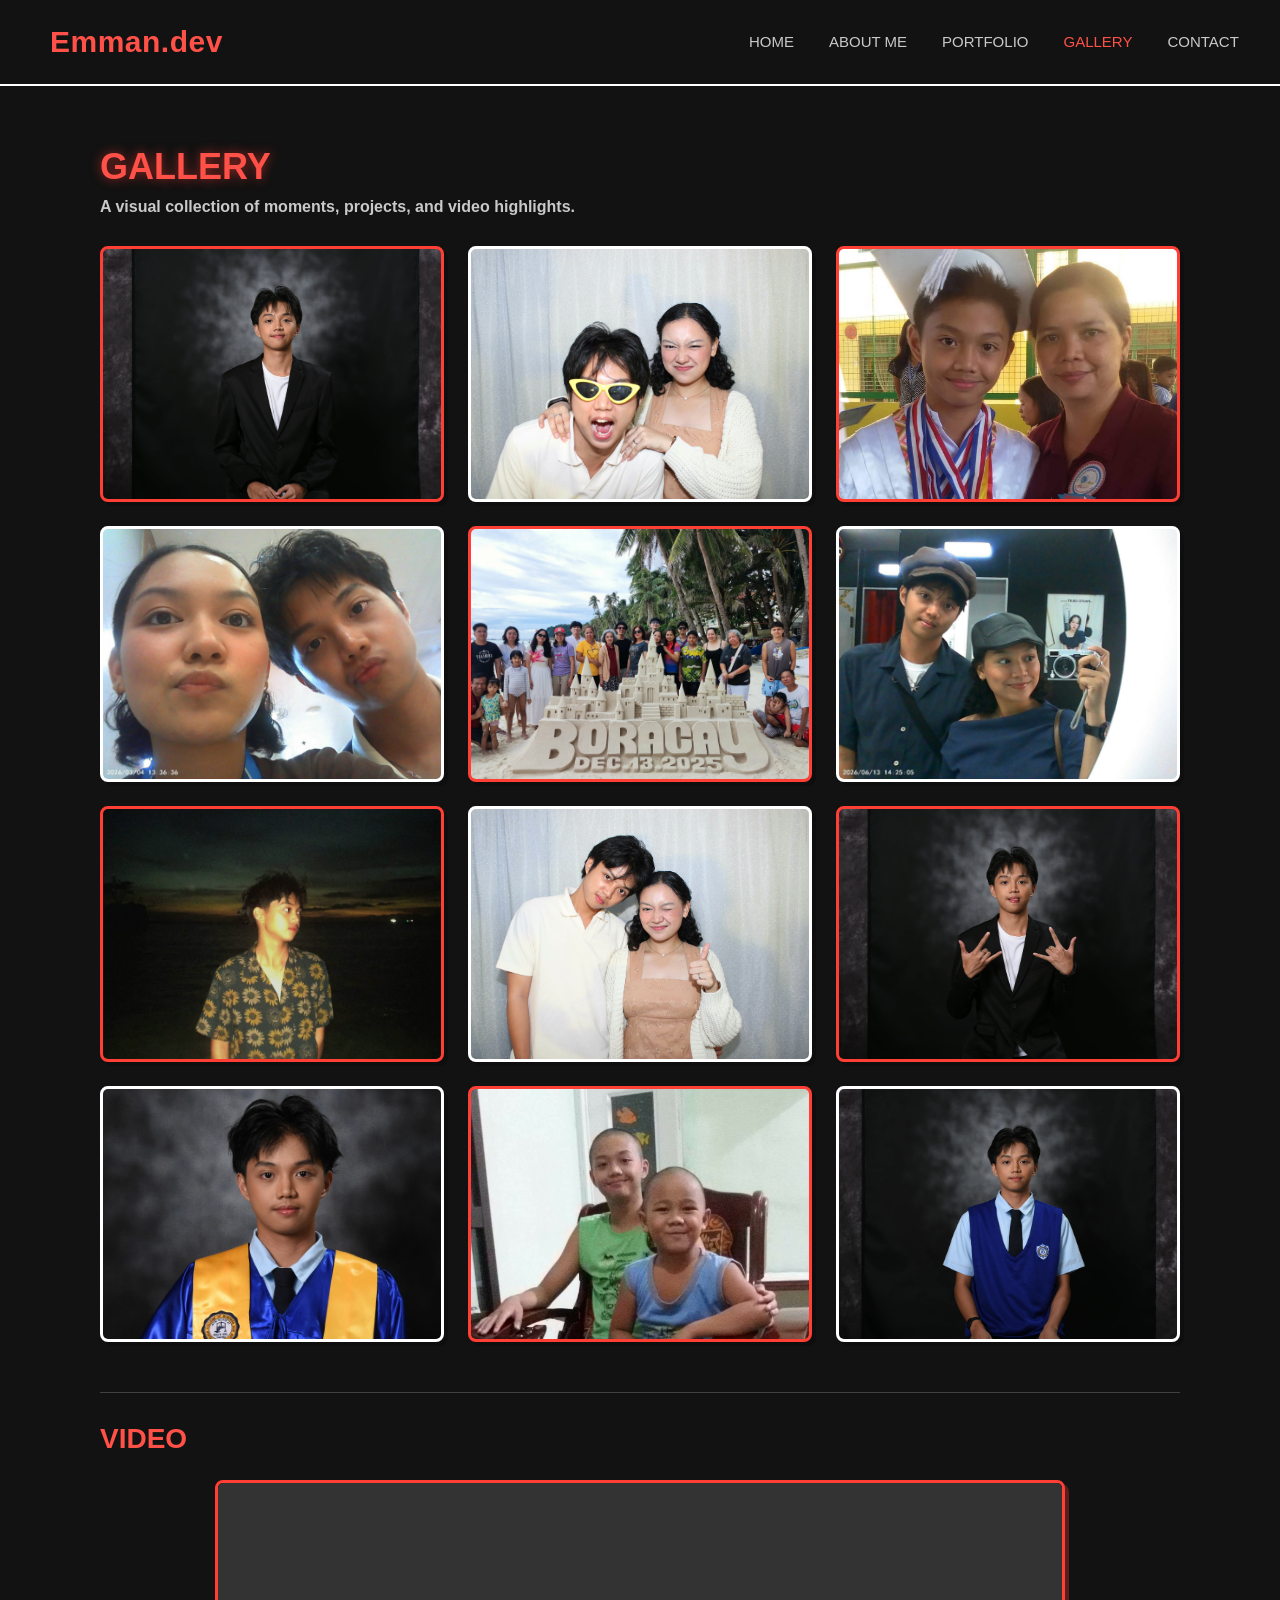
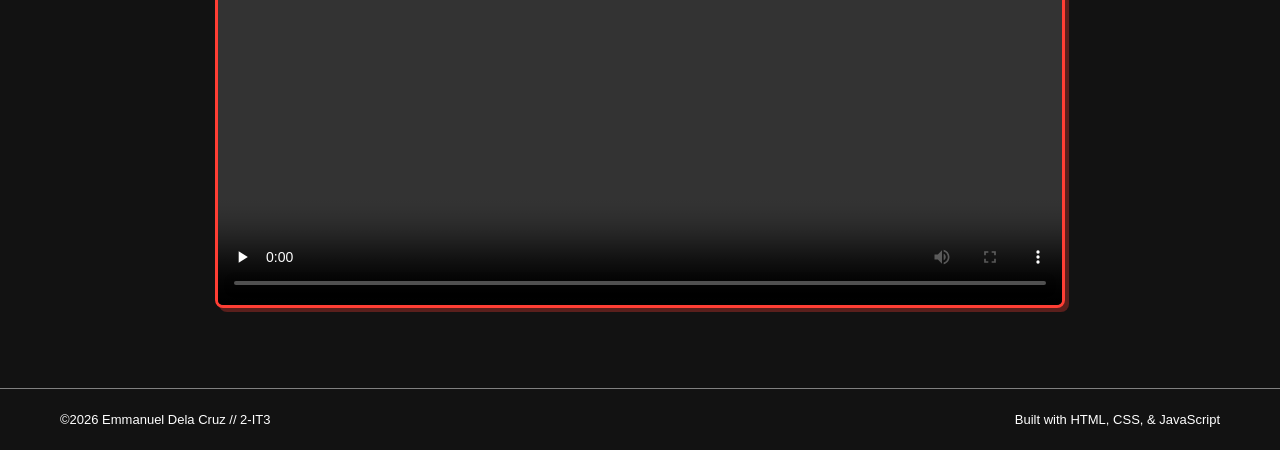
==== mtwebsite4.html @ 7c1d028a "Add files via upload" ====
<!DOCTYPE html>
<html>
<head>
    <title>Emman.dev - Gallery</title>
    <link rel="stylesheet" href="mtwebsite.css">
</head>
<body>
    <header>
        <h2>Emman.dev</h2>
        <nav>
            <a id="inactive" href="index.html">HOME</a>
            <a id="inactive" href="mtwebsite2.html">ABOUT ME</a>
            <a id="inactive" href="mtwebsite3.html">PORTFOLIO</a>
            <a id="current" href="mtwebsite4.html">GALLERY</a>
            <a id="inactive" href="mtwebsite5.html">CONTACT</a>
        </nav>
    </header>

    <main class="gallery-container">
        <div class="gallery-header">
            <h1 class="gallery-title">GALLERY</h1>
            <p class="gallery-desc">A visual collection of moments, projects, and video highlights.</p>
        </div>

        <div class="photo-grid">
            <div class="photo-card card-red"><img src="picgrad.jpg" alt="Gallery Photo 1" loading="lazy"></div>
            <div class="photo-card card-white"><img src="fc3fefed-8f3f-4887-a269-4e8d39fa4fca.jpg" alt="Gallery Photo 2" loading="lazy"></div>
            <div class="photo-card card-red"><img src="grade6.jpg" alt="Gallery Photo 3" loading="lazy"></div>

            <div class="photo-card card-white"><img src="34e5b8d7-7927-49e2-ba77-7a2b40ca5571.jpg" alt="Gallery Photo 4" loading="lazy"></div>
            <div class="photo-card card-red"><img src="e7d16a01-5a98-40bb-8fe8-2b0567c66f62.jpg" alt="Gallery Photo 5" loading="lazy"></div>
            <div class="photo-card card-white"><img src="58e9858e-4536-45dc-9fd1-149c403f8515 (1).jpg" alt="Gallery Photo 6" loading="lazy"></div>

            <div class="photo-card card-red"><img src="pfp.jpg" alt="Gallery Photo 7" loading="lazy"></div>
            <div class="photo-card card-white"><img src="d530928c-b0c4-4b78-9b4b-48a3a0af0755.jpg" alt="Gallery Photo 8" loading="lazy"></div>
            <div class="photo-card card-red"><img src="1585314a-26e5-4bff-82e3-e3f77af738b6.jpg" alt="Gallery Photo 9" loading="lazy"></div>

            <div class="photo-card card-white"><img src="2962ba67-2a52-4245-a6a3-6c8090b1d796.jpg" alt="Gallery Photo 10" loading="lazy"></div>
            <div class="photo-card card-red"><img src="8c737b59-cb9d-4828-8fc3-8a4c7bacfbcb.jpg" alt="Gallery Photo 11" loading="lazy"></div>
            <div class="photo-card card-white"><img src="8101c774-5c3d-4612-8ea3-63ba22012fd7.jpg" alt="Gallery Photo 12" loading="lazy"></div>
        </div>

        <div class="gallery-section-title">
            <h2>VIDEO</h2>
        </div>

        <div class="video-stack">
            <div class="video-card card-red">
                <video controls preload="none" playsinline>
                    <source src="gradvid.mp4" type="video/mp4">
                    Your browser does not support the video tag.
                </video>
            </div>
        </div>
    </main>

    <div id="lightbox" class="lightbox">
        <span class="lightbox-close">&times;</span>
        <button class="lightbox-btn lightbox-prev">&#10094;</button>
        <div class="lightbox-content">
            <img id="lightbox-img" src="" alt="Enlarged gallery photo">
        </div>
        <button class="lightbox-btn lightbox-next">&#10095;</button>
    </div>

    <div class="footer">
        <p>©2026 Emmanuel Dela Cruz // 2-IT3</p>
        <p>Built with HTML, CSS, & JavaScript</p>
    </div>

    <script>
        const photoCards = document.querySelectorAll('.photo-card img');
        const lightbox = document.getElementById('lightbox');
        const lightboxImg = document.getElementById('lightbox-img');
        const closeBtn = document.querySelector('.lightbox-close');
        const prevBtn = document.querySelector('.lightbox-prev');
        const nextBtn = document.querySelector('.lightbox-next');

        let currentIndex = 0;
        const imagesList = Array.from(photoCards);

        function showLightbox(index) {
            currentIndex = index;
            lightboxImg.src = imagesList[currentIndex].src;
            lightbox.classList.add('active');
        }

        function closeLightbox() {
            lightbox.classList.remove('active');
        }

        function nextImage() {
            currentIndex = (currentIndex + 1) % imagesList.length;
            lightboxImg.src = imagesList[currentIndex].src;
        }

        function prevImage() {
            currentIndex = (currentIndex - 1 + imagesList.length) % imagesList.length;
            lightboxImg.src = imagesList[currentIndex].src;
        }

        imagesList.forEach((img, index) => {
            img.addEventListener('click', () => showLightbox(index));
        });

        closeBtn.addEventListener('click', closeLightbox);
        nextBtn.addEventListener('click', nextImage);
        prevBtn.addEventListener('click', prevImage);

        lightbox.addEventListener('click', (e) => {
            if (e.target === lightbox) closeLightbox();
        });

        document.addEventListener('keydown', (e) => {
            if (!lightbox.classList.contains('active')) return;
            if (e.key === 'Escape') closeLightbox();
            if (e.key === 'ArrowRight') nextImage();
            if (e.key === 'ArrowLeft') prevImage();
        });
    </script>
</body>
</html>
---- mtwebsite.css ----
html {
    height: 100%;
}
body {
    margin: 0px;
    padding: 0px;
    min-height: 100vh;
    display: flex;
    flex-direction: column;
    background-color: #121212;
    font-family: Arial, Helvetica, sans-serif;
}
header {
    padding: 0 30px;
    font-family: 'Poppins', sans-serif;
    display: flex;
    justify-content: space-between;
    gap: 10px;
    margin: 20px auto;
    margin-top: 0px;
    width: 96%;
    border-bottom: 2px solid white;
}
header h2 {
    font-family: 'Inter', -apple-system, BlinkMacSystemFont, 'Segoe UI', Roboto, Helvetica, Arial, sans-serif;
    font-size: 30px;
    font-weight: 900;
    letter-spacing: 0.5px;
    color: #ff5148;
    padding: 0px;
    text-transform: none;
    margin-left: 20px;
}
nav {
    display: flex;
    align-self: center;
    gap: 35px;
    margin-right: 20px;
}
#current {
    border-bottom: 0px solid white;
    border-radius: 2px;
    color: #ff5148;
}    
#inactive:hover {
    color: white;
}
nav a {
    color: rgb(201, 201, 201);
    text-decoration: none;
    font-size: 15px;
    font-family: Arial, Helvetica, sans-serif;
}
.homebox {
    flex: 1;
    display: flex;
    justify-content: space-between;
    align-items: center;
    gap: 20px;
    padding: 60px 230px;
    color: white;
    font-family: Arial, Helvetica, sans-serif;
    margin-bottom: 70px;
}
.hometext{
    margin-left: 50px;
}
.hometext, .img-wrapper {
    position: relative;
}
.img-wrapper {
    display: inline-block;
    margin-right: 50px;
}
.halftone-circle {
    position: absolute;
    width: 200px;
    height: 200px;
    border-radius: 50%;
    z-index: -1;
    pointer-events: none;
    
    background-image: radial-gradient(circle, #ff3b30 20%, transparent 25%);
    background-size: 12px 12px;
    
    mask-image: radial-gradient(circle, rgba(0,0,0,1) 30%, rgba(0,0,0,0) 70%);
    -webkit-mask-image: radial-gradient(circle, rgba(0,0,0,1) 30%, rgba(0,0,0,0) 70%);
}
.halftone-circle.one {
    bottom: 200px;
    width: 250px;
    right: -55px;
    opacity: 0.5;
}
.halftone-circle.two {
    width: 250px;
    height: 250px;
    top: 350px;
    left: 114px;
    opacity: 0.5;
}
.halftone-circle.three{
    bottom: -40px;
    left: 230px;
    opacity: 0.37;
    width: 150px;
    height: 150px;
    background-image: radial-gradient(circle, #ffffff 20%, transparent 25%);
}
.halftone-circle.four {
    width: 250px;
    height: 250px;
    top: 150px;
    left: -140px;
    opacity: 0.5;
}
.halftone-circle.five{
    bottom: 230px;
    left: -680px;
    opacity: 0.3;
    width: 150px;
    height: 150px;
    background-image: radial-gradient(circle, #ffffff 20%, transparent 25%);
}
.elements {
    position: static;
}
.twostars{
    position: fixed;
    bottom: 65px;
    left: 80px;
    width: 200px;
    height: 200px;
    
    background-image: url('2star.png');
    background-size: contain;
    background-repeat: no-repeat;
    background-position: center;
    
    pointer-events: none;
    z-index: 10;
}
.sparkles {
    position: absolute;
    top: -243px;
    right: -213px;
    width: 500px;
    height: 500px;
    
    background-image: url('sparkles.png');
    background-size: contain;
    background-repeat: no-repeat;
    background-position: center;
    
    pointer-events: none;
    z-index: 10;
}
.hero-img {
    margin-right: 65px;
    width: 300px;
    height: auto;
    border-radius: 15px;
    object-fit: cover;
    border: 3px solid #ff3e34;
    box-shadow: 0 0 25px rgba(255, 81, 72, 0.3);
}
.hello {
    margin: 0px;
    font-size: 30px;
}
.name {
    font-family: 'Inter', -apple-system, BlinkMacSystemFont, 'Segoe UI', Roboto, Helvetica, Arial, sans-serif;
    font-size: 48px;
    margin: 0px;
    color: #ff5148;
    text-shadow: 0px 0px 11px rgba(255, 59, 48, 0.6);
    font-weight: 900;
    white-space: nowrap;
}
.text {
    font-size: 20px;
    margin-top: 10px;
}
#button1 {
    display: inline-block;
    text-decoration: none;
    font-weight: bold;
    border: none;
    background-color: #ff5148;
    color: white;
    border-radius: 20px;
    padding: 10px 15px;
    margin-right: 8px;
    font-size: 14px;
}
#button2 {
    display: inline-block;
    text-decoration: none;
    font-weight: bold;
    border: 1px solid #ff3e34;
    background-color: #121212;
    color: white;
    border-radius: 20px;
    padding: 10px 15px;
    font-size: 14px;
}
#button1:hover {
    background-color: white;
    color: #ff5148;
}
#button2:hover {
    background-color: white;
    color: #ff5148;
    border: 1px solid white;
}
.footer {
    margin-top: auto;
    display: flex;
    justify-content: space-between;
    align-items: center;
    padding: 10px 40px;
    border-top: 1px solid gray;
}
.footer p {
    font-size: 13px;
    color: white;
    padding: 0px 20px;
}
.frog{
    height: 400px;
    width: 400px;
}
.abtme-homebox {
    flex: 1;
    display: flex;
    justify-content: space-between;
    align-items: center;
    gap: 30px;
    padding: 60px 100px;
    color: white;
    font-family: Arial, Helvetica, sans-serif;
    margin-bottom: 0px;
}
.skills-section {
    margin-left: 100px;
    display: flex;
    justify-content: space-between;
    align-items: flex-start;
    gap: 100px;
    padding: 20px 100px;
    margin-bottom: 40px;
    color: white;
}
.skillstext {
    flex: 1;
    max-width: 320px;
    display: flex;
    flex-direction: column;
    gap: 10px;
    text-align: left;
}
.skillstext .name {
    font-size: 45px;
    color: #ff5148;
    margin: 0;
    font-weight: 800;
}
.skillstext .text {
    font-size: 20px;
    color: white;
    font-weight: bold;
    margin: 0;
    line-height: 1.5;
}
.skills-container {
    flex: 2;
    display: flex;
    flex-direction: column;
    gap: 25px;
}
.skill-category-row {
    display: flex;
    align-items: center;
    gap: 20px;
}
.category-label {
    min-width: 130px;
    font-size: 16px;
    font-weight: bold;
    color: #ff5148;
    text-transform: uppercase;
    letter-spacing: 1px;
}
.cards-group {
    display: flex;
    flex-wrap: wrap;
    gap: 10px;
}
.skill-card {
    background-color: #1a1a1a;
    color: white;
    border: 1px solid #ff3e34;
    padding: 8px 18px;
    border-radius: 20px;
    font-size: 14px;
    font-weight: bold;
    transition: all 0.2s ease;
}
.skill-card:hover {
    background-color: white;
    color: #ff5148;
    border-color: white;
    transform: translateY(-2px);
}
.portfolio-container {
    flex: 1;
    padding: 40px 100px;
    color: white;
}
.portfolio-header {
    margin-bottom: 40px;
}
.portfolio-title {
    font-family: 'Inter', -apple-system, BlinkMacSystemFont, 'Segoe UI', Roboto, Helvetica, Arial, sans-serif;
    font-size: 48px;
    margin: 0px;
    color: #ff5148;
    text-shadow: 0px 0px 11px rgba(255, 59, 48, 0.6);
    font-weight: 900;
    white-space: nowrap;
}
.portfolio-desc {
    font-size: 19px;
    color: white;
    font-weight: bold;
    margin: 0;
}
.portfolio-grid {
    display: grid;
    grid-template-columns: repeat(3, 1fr);
    gap: 40px;
}
.portfolio-card {
    border-radius: 8px;
    overflow: hidden;
    transition: filter 0.25s ease, transform 0.25s ease;
    cursor: pointer;
    display: flex;
    flex-direction: column;
}
.card-link {
    text-decoration: none; 
    display: block;        
    color: inherit;      
}
.portfolio-card:hover {
    filter: brightness(0.85);
}
.card-red {
    background-color: #ff3e34;
    color: #ffffff;
    border: 2px solid #ffffff;
    box-shadow: 4px 4px 0px rgba(255, 255, 255, 0.9);
}
.card-red .card-top-bar {
    background-color: #d12e25;
    padding: 10px 15px;
    border-bottom: 2px solid #ffffff;
}
.card-red .card-date {
    font-size: 13px;
    font-weight: bold;
    color: #ffffff;
}
.card-red .project-title {
    color: #ffffff;
}
.card-red .project-tags {
    color: #f1f1f1;
}
.card-white {
    background-color: #ffffff;
    color: #111111;
    border: 2px solid #ff3e34;
    box-shadow: 4px 4px 0px #ff3e34;
}
.card-white .card-top-bar {
    background-color: #f0f0f0;
    padding: 10px 15px;
    border-bottom: 2px solid #ff3e34;
}
.card-white .card-date {
    font-size: 13px;
    font-weight: bold;
    color: #111111;
}
.card-white .project-title {
    color: #111111;
}
.card-white .project-tags {
    color: #555555;
}

.card-content {
    padding: 20px;
    display: flex;
    flex-direction: column;
    gap: 15px;
    flex: 1;
}
.project-title {
    font-size: 24px;
    margin: 0;
    font-weight: bold;
}
.card-image-wrapper {
    width: 100%;
    height: 220px;
    border: 1px solid rgba(0, 0, 0, 0.15);
    border-radius: 4px;
    overflow: hidden;
    background-color: #1a1a1a;
}
.card-image-wrapper img {
    width: 100%;
    height: 100%;
    object-fit: cover;
    display: block;
}
.project-tags {
    font-size: 13px;
    margin: 0;
    font-weight: 600;
}
.gallery-container {
    flex: 1;
    padding: 40px 100px;
    color: white;
}
.gallery-header {
    margin-bottom: 30px;
}
.gallery-title {
    font-family: 'Inter', -apple-system, BlinkMacSystemFont, 'Segoe UI', Roboto, Helvetica, Arial, sans-serif;
    font-size: 48px;
    margin: 0px;
    color: #ff5148;
    text-shadow: 0px 0px 11px rgba(255, 59, 48, 0.6);
    font-weight: 900;
    white-space: nowrap;
}
.gallery-desc {
    font-size: 20px;
    font-weight: bold;
    color: white;
    margin: 0;
}
.photo-grid {
    display: grid;
    grid-template-columns: repeat(3, 1fr);
    gap: 24px;
    margin-bottom: 50px;
}
.photo-card {
    border-radius: 8px;
    overflow: hidden;
    height: 250px;
    box-shadow: 4px 4px 0px rgba(0, 0, 0, 0.2);
    transition: filter 0.2s ease, transform 0.2s ease;
}
.photo-card:hover {
    filter: brightness(0.85);
    transform: translateY(-3px);
}
.photo-card img {
    width: 100%;
    height: 100%;
    object-fit: cover;
    display: block;
}
.photo-card.card-red {
    border: 3px solid #ff3e34;
}
.photo-card.card-white {
    border: 3px solid #ffffff;
}
.gallery-section-title {
    border-top: 1px solid rgba(255, 255, 255, 0.2);
    padding-top: 30px;
    margin-bottom: 25px;
}
.gallery-section-title h2 {
    font-size: 28px;
    color: #ff5148;
    margin: 0;
}
.video-stack {
    display: flex;
    flex-direction: column;
    gap: 35px;
    max-width: 850px;
    margin: 0 auto 40px auto;
}
.video-card {
    border-radius: 8px;
    overflow: hidden;
    background-color: #000;
}
.video-card video {
    width: 100%;
    max-height: 480px;
    display: block;
}
.video-card.card-red {
    border: 3px solid #ff3e34;
    box-shadow: 4px 4px 0px rgba(255, 62, 52, 0.3);
}
.video-card.card-white {
    border: 3px solid #ffffff;
    box-shadow: 4px 4px 0px rgba(255, 255, 255, 0.3);
}
.contact-container {
    flex: 1;
    display: flex;
    justify-content: space-between;
    align-items: stretch;
    gap: 40px;
    padding: 40px 100px;
    color: white;
}
.contact-info-card {
    flex: 1;
    border-radius: 8px;
    padding: 35px;
    display: flex;
    flex-direction: column;
    justify-content: space-between;
}
.contact-title {
    font-size: 36px;
    color: white;
    margin: 0 0 15px 0;
    font-weight: 800;
}
.contact-desc {
    font-size: 20px;
    color: white;
    margin: 0px;
    font-weight: bold;
    line-height: 1.5;
}
.info-details {
    display: flex;
    flex-direction: column;
    gap: 20px;
    margin-bottom: 30px;
}
.info-item {
    display: flex;
    flex-direction: column;
    gap: 4px;
}
.info-label {
    font-size: 12px;
    font-weight: bold;
    color: #ffb4b0;
    letter-spacing: 1px;
}
.info-value {
    font-size: 16px;
    font-weight: 600;
}
.contact-socials {
    display: flex;
    gap: 10px;
    flex-wrap: wrap;
}
.social-tag {
    background-color: white;
    color: black;
    border: 1px solid black;
    padding: 8px 16px;
    border-radius: 20px;
    font-size: 13px;
    font-weight: bold;
    text-decoration: none;
    transition: filter 0.2s ease, transform 0.2s ease;
}
.social-tag:hover {
    filter: brightness(0.85);
    transform: translateY(-2px);
}
.contact-form-card {
    flex: 1.3;
    border-radius: 8px;
    padding: 35px;
}
.form-heading {
    font-family: 'Inter', -apple-system, BlinkMacSystemFont, 'Segoe UI', Roboto, Helvetica, Arial, sans-serif;
    font-size: 48px;
    margin: 0px;
    margin-bottom: 10px;
    color: #ff5148;
    font-weight: 900;
    white-space: nowrap;
}
.contact-form {
    display: flex;
    flex-direction: column;
    gap: 20px;
}
.form-group {
    display: flex;
    flex-direction: column;
    gap: 8px;
    text-align: left;
}
.form-group label {
    font-size: 14px;
    font-weight: bold;
    color: #111111;
}
.form-group input,
.form-group textarea {
    width: 100%;
    padding: 12px 15px;
    background-color: #f8f8f8;
    border: 1.5px solid #ccc;
    border-radius: 6px;
    font-size: 14px;
    font-family: inherit;
    box-sizing: border-box;
    transition: border-color 0.2s ease;
}
.form-group input:focus,
.form-group textarea:focus {
    outline: none;
    border-color: #ff3e34;
    background-color: #ffffff;
}
.submit-btn {
    background-color: #ff3e34;
    color: white;
    border: 2px solid #ff3e34;
    padding: 12px 25px;
    border-radius: 20px;
    font-size: 15px;
    font-weight: bold;
    cursor: pointer;
    transition: filter 0.2s ease, transform 0.2s ease;
    align-self: flex-start;
}
.submit-btn:hover {
    filter: brightness(0.85);
    transform: translateY(-2px);
}
.counter-footer {
    display: flex;
    justify-content: space-between;
    align-items: center;
    font-size: 12px;
    margin-top: 4px;
}
.warning-msg {
    color: #ff3e34;
    font-weight: bold;
    visibility: hidden;
}
.char-count {
    color: #555555;
    margin-left: auto;
}
.limit-reached {
    color: #ff3e34;
    font-weight: bold;
}
.gallery-container {
    flex: 1;
    padding: 40px 100px;
    color: #ffffff;
}

.gallery-header {
    margin-bottom: 30px;
}

.gallery-title {
    font-size: 36px;
    color: #ff5148;
    margin: 0 0 10px 0;
    font-weight: bold;
}

.gallery-desc {
    font-size: 16px;
    color: #c9c9c9;
    margin: 0;
}

.photo-grid {
    display: grid;
    grid-template-columns: repeat(3, 1fr);
    gap: 24px;
    margin-bottom: 50px;
}

.photo-card {
    border-radius: 8px;
    overflow: hidden;
    height: 250px;
    box-shadow: 4px 4px 0px rgba(0, 0, 0, 0.2);
    transition: filter 0.2s ease, transform 0.2s ease;
}

.photo-card:hover {
    filter: brightness(0.85);
    transform: translateY(-3px);
}

.photo-card img {
    width: 100%;
    height: 100%;
    object-fit: cover;
    display: block;
    cursor: pointer;
}

.photo-card.card-red {
    border: 3px solid #ff3e34;
}

.photo-card.card-white {
    border: 3px solid #ffffff;
}

.gallery-section-title {
    border-top: 1px solid rgba(255, 255, 255, 0.2);
    padding-top: 30px;
    margin-bottom: 25px;
}

.gallery-section-title h2 {
    font-size: 28px;
    color: #ff5148;
    margin: 0;
}

.video-stack {
    display: flex;
    flex-direction: column;
    gap: 35px;
    max-width: 850px;
    margin: 0 auto 40px auto;
}

.video-card {
    border-radius: 8px;
    overflow: hidden;
    background-color: #000000;
}

.video-card video {
    width: 100%;
    max-height: 480px;
    display: block;
}

.video-card.card-red {
    border: 3px solid #ff3e34;
    box-shadow: 4px 4px 0px rgba(255, 62, 52, 0.3);
}

.lightbox {
    position: fixed;
    top: 0;
    left: 0;
    width: 100%;
    height: 100%;
    background-color: rgba(0, 0, 0, 0.9);
    display: flex;
    justify-content: center;
    align-items: center;
    opacity: 0;
    pointer-events: none;
    transition: opacity 0.3s ease;
    z-index: 1000;
}

.lightbox.active {
    opacity: 1;
    pointer-events: auto;
}

.lightbox-content {
    max-width: 80%;
    max-height: 80vh;
}

.lightbox-content img {
    width: 100%;
    height: 100%;
    max-height: 80vh;
    object-fit: contain;
    border: 3px solid #ffffff;
    border-radius: 6px;
    box-shadow: 0px 0px 20px rgba(255, 62, 52, 0.4);
}

.lightbox-close {
    position: absolute;
    top: 20px;
    right: 30px;
    font-size: 35px;
    color: #ffffff;
    cursor: pointer;
    font-weight: bold;
    transition: color 0.2s ease;
}

.lightbox-close:hover {
    color: #ff3e34;
}

.lightbox-btn {
    position: absolute;
    top: 50%;
    transform: translateY(-50%);
    background: rgba(0, 0, 0, 0.6);
    color: #ffffff;
    border: 2px solid #ffffff;
    font-size: 24px;
    padding: 12px 18px;
    cursor: pointer;
    border-radius: 50%;
    transition: background-color 0.2s ease, border-color 0.2s ease;
}

.lightbox-btn:hover {
    background-color: #ff3e34;
    border-color: #ff3e34;
}

.lightbox-prev {
    left: 30px;
}

.lightbox-next {
    right: 30px;
}
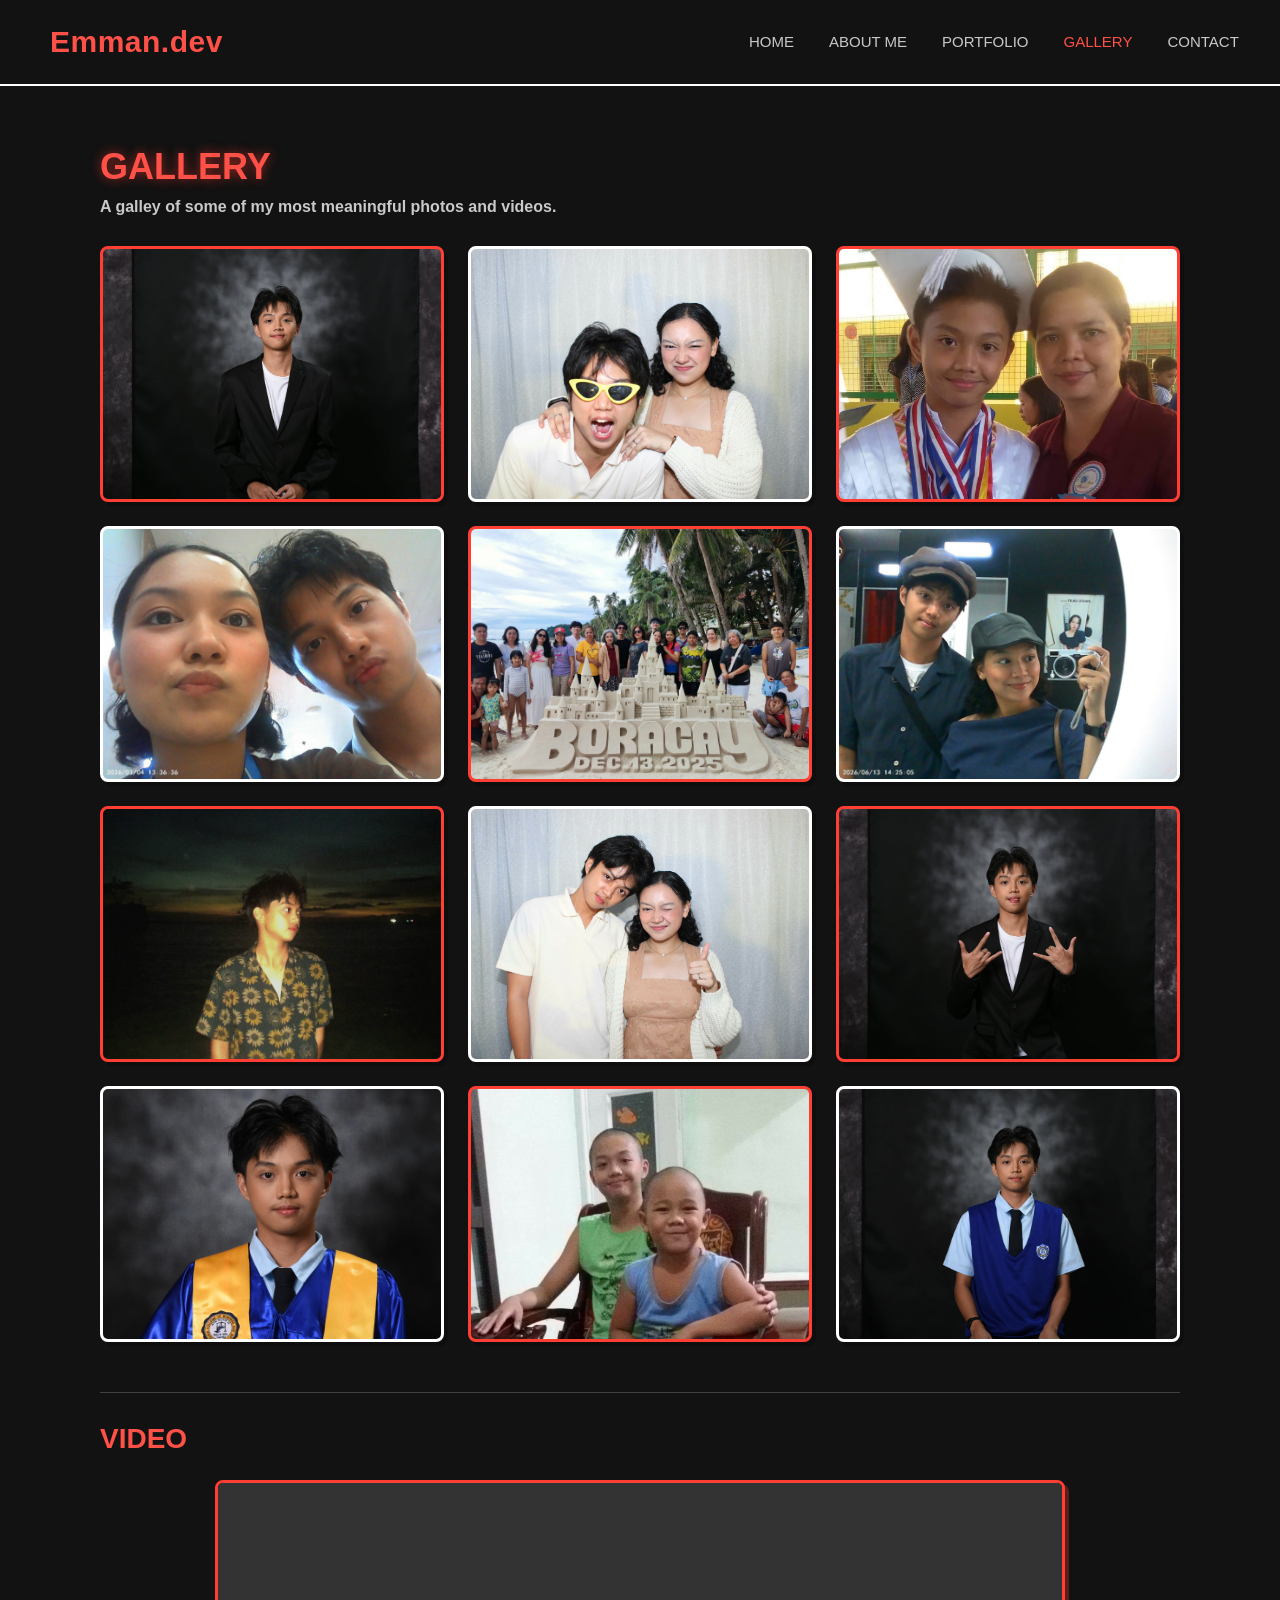
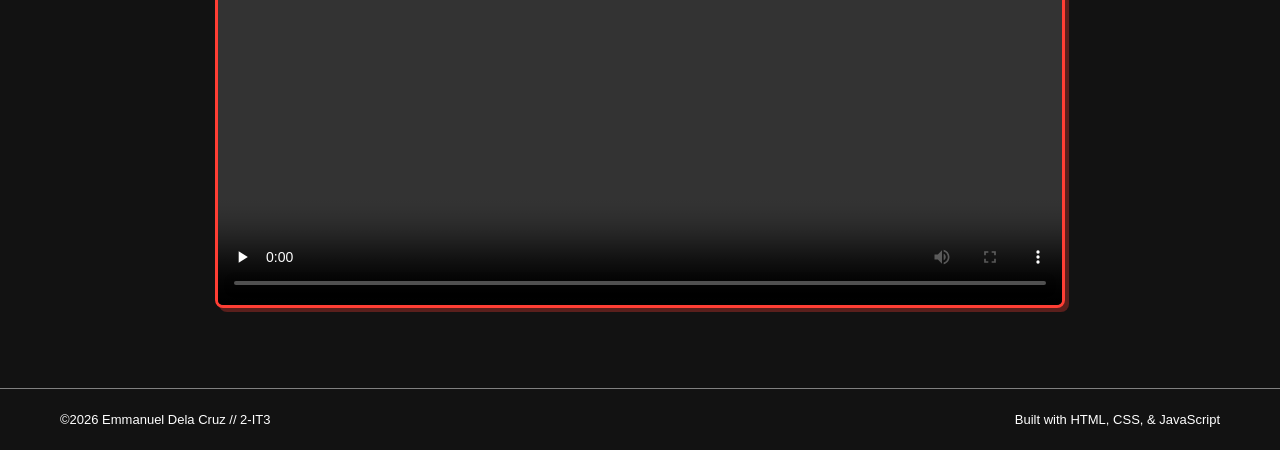
==== commit 9dd0c6a6: "Add files via upload" ====
--- a/mtwebsite4.html
+++ b/mtwebsite4.html
@@ -19,7 +19,7 @@
     <main class="gallery-container">
         <div class="gallery-header">
             <h1 class="gallery-title">GALLERY</h1>
-            <p class="gallery-desc">A visual collection of moments, projects, and video highlights.</p>
+            <p class="gallery-desc">A galley of some of my most meaningful photos and videos.</p>
         </div>
 
         <div class="photo-grid">
